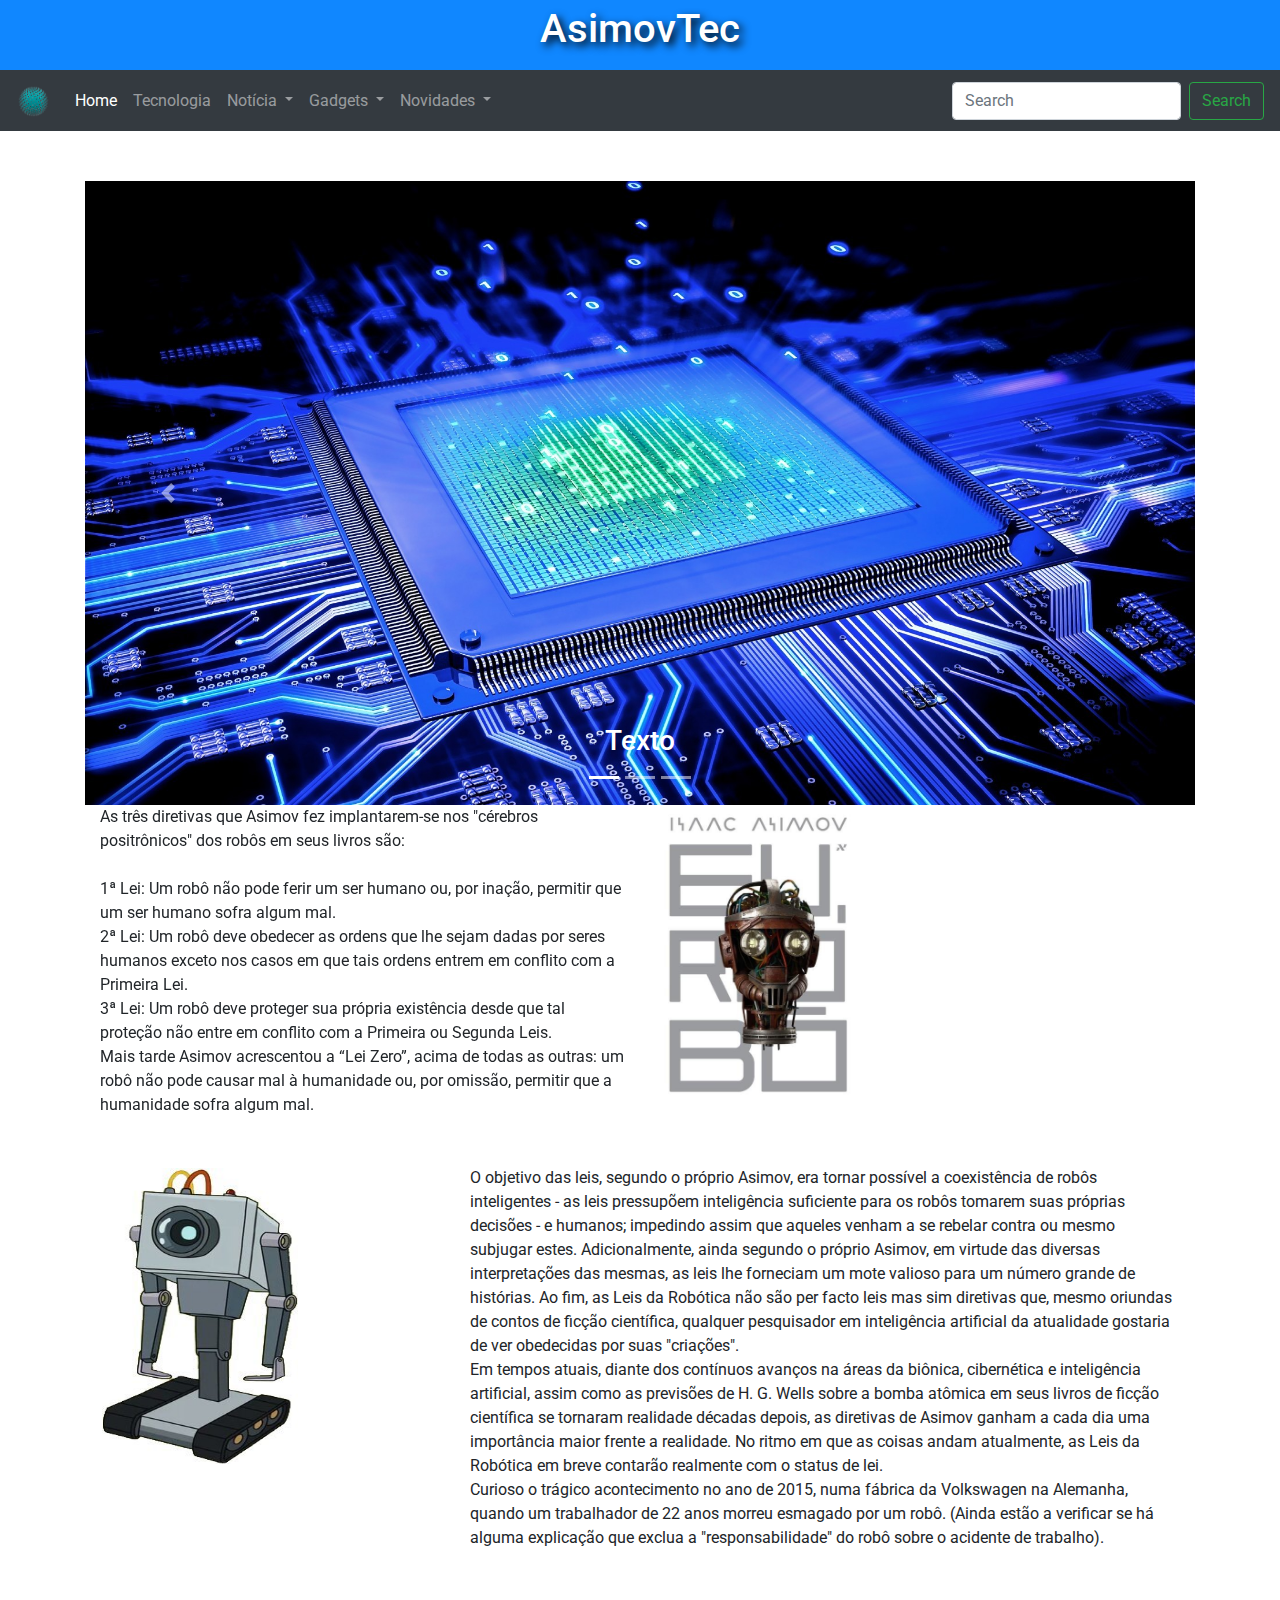
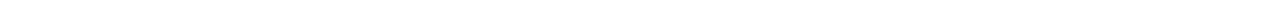
==== index.html @ 6440764f "Configuração do index" ====
<!doctype html>
<html lang="en">
  <head>
    <!-- Required meta tags -->
    <meta charset="utf-8">
    <meta name="viewport" content="width=device-width, initial-scale=1, shrink-to-fit=no">

    <!-- Bootstrap CSS -->
  <link rel="stylesheet" href="https://stackpath.bootstrapcdn.com/bootstrap/4.3.1/css/bootstrap.min.css" integrity="sha384-ggOyR0iXCbMQv3Xipma34MD+dH/1fQ784/j6cY/iJTQUOhcWr7x9JvoRxT2MZw1T" crossorigin="anonymous">
	<link rel="stylesheet" href="./css/style.css">
	<link href="https://fonts.googleapis.com/css?family=Roboto:400,700" rel="stylesheet">
	<title>AsimovTec- descubra todas as novidades sobre tecnologia e robotica</title>
  </head>
  <body>
  <div class="fluid">

	<header>
		<h1>AsimovTec</h1>
	</header>

	<nav class="navbar navbar-expand-lg navbar-dark bg-dark">
		<a class="navbar-brand" href="#"><img class="imgnav" src="./image/logo.png" alt="Logo do site em png"/></a>
		<button class="navbar-toggler" type="button" data-toggle="collapse" data-target="#navbarSupportedContent" aria-controls="navbarSupportedContent" aria-expanded="false" aria-label="Toggle navigation">
			<span class="navbar-toggler-icon"></span>
		</button>

		<div class="collapse navbar-collapse" id="navbarSupportedContent">
			<ul class="navbar-nav mr-auto">
				<li class="nav-item active">
					<a class="nav-link" href="index.html">Home <span class="sr-only">(current)</span></a>
				</li>
				<li class="nav-item">
					<a class="nav-link" href="#">Tecnologia</a>
				</li>
				<li class="nav-item dropdown">
					<a class="nav-link dropdown-toggle" href="#" id="navbarDropdown" role="button" data-toggle="dropdown" aria-haspopup="true" aria-expanded="false">
					Notícia
					</a>
					<div class="dropdown-menu" aria-labelledby="navbarDropdown">
						<a class="dropdown-item" href="#">Action</a>
						<a class="dropdown-item" href="#">Another action</a>
						<div class="dropdown-divider"></div>
						<a class="dropdown-item" href="#">Something else here</a>
					</div>
				</li>
				<li class="nav-item dropdown">
					<a class="nav-link dropdown-toggle" href="#" id="navbarDropdown" role="button" data-toggle="dropdown" aria-haspopup="true" aria-expanded="false">
					Gadgets
					</a>
					<div class="dropdown-menu" aria-labelledby="navbarDropdown">
						<a class="dropdown-item" href="#">Action</a>
						<a class="dropdown-item" href="#">Another action</a>
						<div class="dropdown-divider"></div>
						<a class="dropdown-item" href="#">Something else here</a>
					</div>
				</li>
				<li class="nav-item dropdown">
					<a class="nav-link dropdown-toggle" href="#" id="navbarDropdown" role="button" data-toggle="dropdown" aria-haspopup="true" aria-expanded="false">
					Novidades
					</a>
					<div class="dropdown-menu" aria-labelledby="navbarDropdown">
						<a class="dropdown-item" href="#">Action</a>
						<a class="dropdown-item" href="#">Another action</a>
						<div class="dropdown-divider"></div>
						<a class="dropdown-item" href="#">Something else here</a>
					</div>
				</li>
			</ul>
			<form class="form-inline my-2 my-lg-0">
				<input class="form-control mr-sm-2" type="search" placeholder="Search" aria-label="Search">
				<button class="btn btn-outline-success my-2 my-sm-0" type="submit">Search</button>
			</form>
		</div>
	</nav>

	<article class="container">

		<div id="carouselExampleIndicators" class="carousel slide" data-ride="carousel">
		  <ol class="carousel-indicators">
			<li data-target="#carouselExampleIndicators" data-slide-to="0" class="active"></li>
			<li data-target="#carouselExampleIndicators" data-slide-to="1"></li>
			<li data-target="#carouselExampleIndicators" data-slide-to="2"></li>
		  </ol>
		  <div class="carousel-inner">
			<div class="carousel-item active">
			  <img class="d-block w-100" src="./image/tecnologia.jpg" alt="Foto de uma CPU" id="teste"/>
				<div class="carousel-caption">
					<h3>Texto</h3>
			   </div>
			</div>
			<div class="carousel-item">
			  <img class="d-block w-100" src="./image/chappie.jpg" alt="Foto do filme Chappie" id="teste"/>
				<div class="carousel-caption">
					<h3>Texto</h3>
				</div>
			</div>
			<div class="carousel-item">
			  <img class="d-block w-100" src="./image/drone.jpg" alt="Foto de um Drone" id="teste"/>
				<div class="carousel-caption">
					<h3>Texto</h3>
				</div>
			</div>
		  </div>
		  <a class="carousel-control-prev" href="#carouselExampleIndicators" role="button" data-slide="prev">
			<span class="carousel-control-prev-icon" aria-hidden="true"></span>
			<span class="sr-only">Previous</span>
		  </a>
		  <a class="carousel-control-next" href="#carouselExampleIndicators" role="button" data-slide="next">
			<span class="carousel-control-next-icon" aria-hidden="true"></span>
			<span class="sr-only">Next</span>
		  </a>
		</div>
    <div class="container-fluid">
      <div class="row">
        <div class="col-md"><p>As três diretivas que Asimov fez implantarem-se nos "cérebros positrônicos" dos robôs em seus livros são:
          <br>
          <br>1ª Lei: Um robô não pode ferir um ser humano ou, por inação, permitir que um ser humano sofra algum mal.
          <br>2ª Lei: Um robô deve obedecer as ordens que lhe sejam dadas por seres humanos exceto nos casos em que tais ordens entrem em conflito com a Primeira Lei.
          <br>3ª Lei: Um robô deve proteger sua própria existência desde que tal proteção não entre em conflito com a Primeira ou Segunda Leis.
          <br>Mais tarde Asimov acrescentou a “Lei Zero”, acima de todas as outras: um robô não pode causar mal à humanidade ou, por omissão, permitir que a humanidade sofra algum mal.
      </p></div>
        <div class="col-md"><img class="img-fluid img" src="./image/irobot.jpg" alt="Livro do escritor Issac Asimov, Eu Robô"></div>
        <div class="w-100"></div>
        <hr>
        <div class="col-md"><img class="img-fluid img" src="./image/butterrobot.jpg" alt="Robô de passar manteiga seriado de animação Rick and Morty"></div>
          <div class="col-md-8"><p>O objetivo das leis, segundo o próprio Asimov, era tornar possível a coexistência de robôs inteligentes - as leis pressupõem inteligência suficiente para os robôs tomarem suas próprias decisões - e humanos; impedindo assim que aqueles venham a se rebelar contra ou mesmo subjugar estes. Adicionalmente, ainda segundo o próprio Asimov, em virtude das diversas interpretações das mesmas, as leis lhe forneciam um mote valioso para um número grande de histórias.
          Ao fim, as Leis da Robótica não são per facto leis mas sim diretivas que, mesmo oriundas de contos de ficção científica, qualquer pesquisador em inteligência artificial da atualidade gostaria de ver obedecidas por suas "criações".
          <br>
          Em tempos atuais, diante dos contínuos avanços na áreas da biônica, cibernética e inteligência artificial, assim como as previsões de H. G. Wells sobre a bomba atômica em seus livros de ficção científica se tornaram realidade décadas depois, as diretivas de Asimov ganham a cada dia uma importância maior frente a realidade. No ritmo em que as coisas andam atualmente, as Leis da Robótica em breve contarão realmente com o status de lei.
          <br>
          Curioso o trágico acontecimento no ano de 2015, numa fábrica da Volkswagen na Alemanha, quando um trabalhador de 22 anos morreu esmagado por um robô. (Ainda estão a verificar se há alguma explicação que exclua a "responsabilidade" do robô sobre o acidente de trabalho).</p></div>
      </div>
    </div>
	</article>
	</div>


    <!-- Optional JavaScript -->
    <!-- jQuery first, then Popper.js, then Bootstrap JS -->
    <script src="https://code.jquery.com/jquery-3.3.1.slim.min.js" integrity="sha384-q8i/X+965DzO0rT7abK41JStQIAqVgRVzpbzo5smXKp4YfRvH+8abtTE1Pi6jizo" crossorigin="anonymous"></script>
    <script src="https://cdnjs.cloudflare.com/ajax/libs/popper.js/1.14.7/umd/popper.min.js" integrity="sha384-UO2eT0CpHqdSJQ6hJty5KVphtPhzWj9WO1clHTMGa3JDZwrnQq4sF86dIHNDz0W1" crossorigin="anonymous"></script>
    <script src="https://stackpath.bootstrapcdn.com/bootstrap/4.3.1/js/bootstrap.min.js" integrity="sha384-JjSmVgyd0p3pXB1rRibZUAYoIIy6OrQ6VrjIEaFf/nJGzIxFDsf4x0xIM+B07jRM" crossorigin="anonymous"></script>
  </body>
</html>
---- css/style.css ----
body{
	font-family: 'Roboto', sans-serif;
}


header{
	background-color:#1087ff;
	width:100%;
	height:70px;
	text-align:center;
	padding: 5px;
}

article{
	float:top;
	padding-top:50px;
	padding-bottom:60px;
}

h1 {
	color:#fff;
	text-shadow: black 0.1em 0.1em 0.2em
}

.imgnav{
	width:35px;
	height:35px;
}


#teste{position:relative;top:0}
#teste:hover{top:-10px;box-shadow:0 4px 4px #999;
   transition: all .2s ease-in-out}

.img{
  width: 200px;
  height: 300px;
  padding: 2px;
}
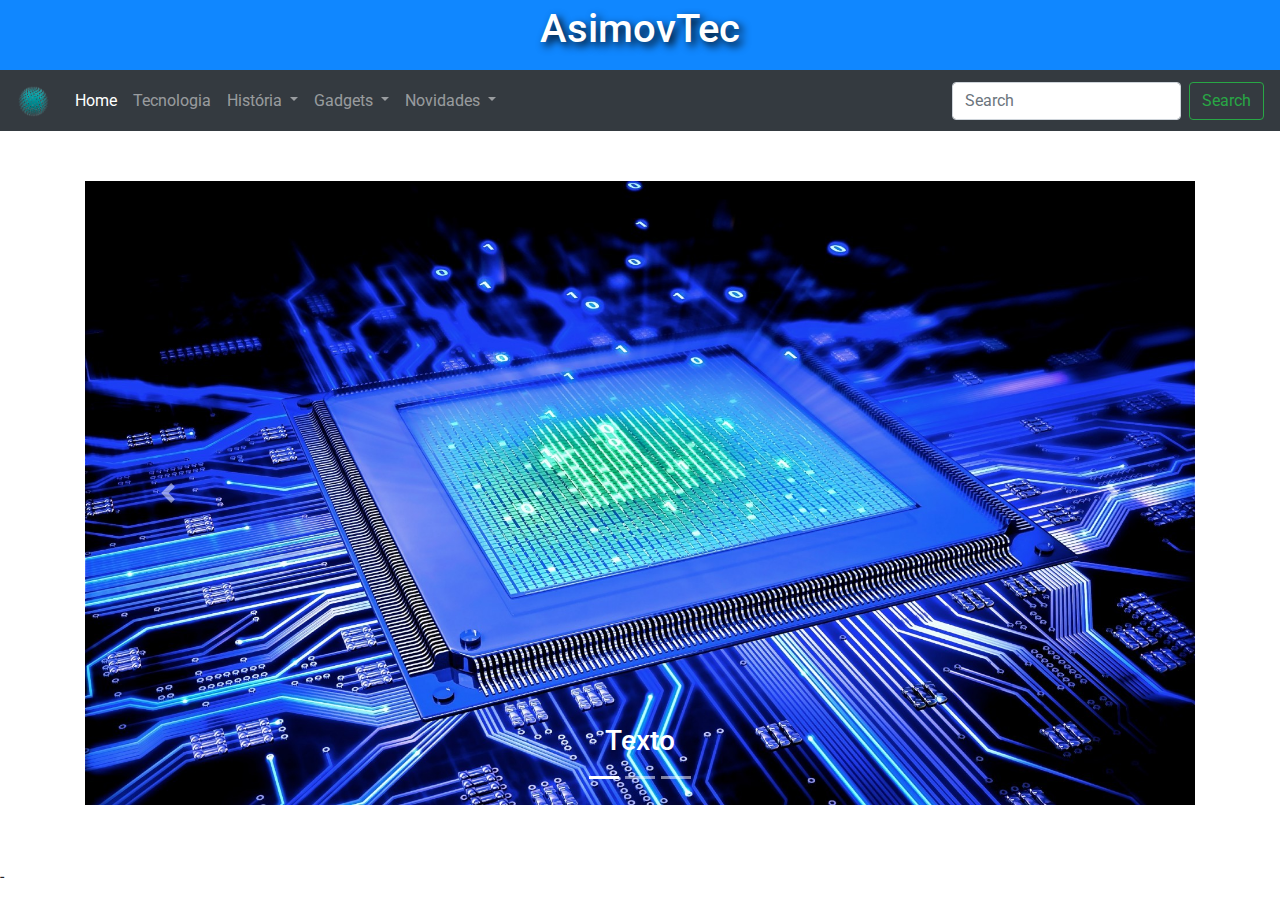
==== commit ee1bf4cb: "Criação origem_robotica.html e issac_asimov.html" ====
--- a/index.html
+++ b/index.html
@@ -15,11 +15,11 @@
   <div class="fluid">
 
 	<header>
-		<h1>AsimovTec</h1>
+		<h1 class="h1header">AsimovTec</h1>
 	</header>
 
 	<nav class="navbar navbar-expand-lg navbar-dark bg-dark">
-		<a class="navbar-brand" href="#"><img class="imgnav" src="./image/logo.png" alt="Logo do site em png"/></a>
+		<a class="navbar-brand" href="index.html"><img class="imgnav" src="../image/logo.png" alt="Logo do site em png"/></a>
 		<button class="navbar-toggler" type="button" data-toggle="collapse" data-target="#navbarSupportedContent" aria-controls="navbarSupportedContent" aria-expanded="false" aria-label="Toggle navigation">
 			<span class="navbar-toggler-icon"></span>
 		</button>
@@ -27,19 +27,18 @@
 		<div class="collapse navbar-collapse" id="navbarSupportedContent">
 			<ul class="navbar-nav mr-auto">
 				<li class="nav-item active">
-					<a class="nav-link" href="index.html">Home <span class="sr-only">(current)</span></a>
+					<a class="nav-link" href="index.html">Home<span class="sr-only">(current)</span></a>
 				</li>
 				<li class="nav-item">
 					<a class="nav-link" href="#">Tecnologia</a>
 				</li>
 				<li class="nav-item dropdown">
 					<a class="nav-link dropdown-toggle" href="#" id="navbarDropdown" role="button" data-toggle="dropdown" aria-haspopup="true" aria-expanded="false">
-					Notícia
+					História
 					</a>
 					<div class="dropdown-menu" aria-labelledby="navbarDropdown">
-						<a class="dropdown-item" href="#">Action</a>
-						<a class="dropdown-item" href="#">Another action</a>
-						<div class="dropdown-divider"></div>
+						<a class="dropdown-item" href="./historia/origem_robotica.html">Origem da Robótica</a>
+						<a class="dropdown-item" href="./historia/issac_asimov.html">Issac Asimov</a>
 						<a class="dropdown-item" href="#">Something else here</a>
 					</div>
 				</li>
@@ -110,27 +109,6 @@
 			<span class="sr-only">Next</span>
 		  </a>
 		</div>
-    <div class="container-fluid">
-      <div class="row">
-        <div class="col-md"><p>As três diretivas que Asimov fez implantarem-se nos "cérebros positrônicos" dos robôs em seus livros são:
-          <br>
-          <br>1ª Lei: Um robô não pode ferir um ser humano ou, por inação, permitir que um ser humano sofra algum mal.
-          <br>2ª Lei: Um robô deve obedecer as ordens que lhe sejam dadas por seres humanos exceto nos casos em que tais ordens entrem em conflito com a Primeira Lei.
-          <br>3ª Lei: Um robô deve proteger sua própria existência desde que tal proteção não entre em conflito com a Primeira ou Segunda Leis.
-          <br>Mais tarde Asimov acrescentou a “Lei Zero”, acima de todas as outras: um robô não pode causar mal à humanidade ou, por omissão, permitir que a humanidade sofra algum mal.
-      </p></div>
-        <div class="col-md"><img class="img-fluid img" src="./image/irobot.jpg" alt="Livro do escritor Issac Asimov, Eu Robô"></div>
-        <div class="w-100"></div>
-        <hr>
-        <div class="col-md"><img class="img-fluid img" src="./image/butterrobot.jpg" alt="Robô de passar manteiga seriado de animação Rick and Morty"></div>
-          <div class="col-md-8"><p>O objetivo das leis, segundo o próprio Asimov, era tornar possível a coexistência de robôs inteligentes - as leis pressupõem inteligência suficiente para os robôs tomarem suas próprias decisões - e humanos; impedindo assim que aqueles venham a se rebelar contra ou mesmo subjugar estes. Adicionalmente, ainda segundo o próprio Asimov, em virtude das diversas interpretações das mesmas, as leis lhe forneciam um mote valioso para um número grande de histórias.
-          Ao fim, as Leis da Robótica não são per facto leis mas sim diretivas que, mesmo oriundas de contos de ficção científica, qualquer pesquisador em inteligência artificial da atualidade gostaria de ver obedecidas por suas "criações".
-          <br>
-          Em tempos atuais, diante dos contínuos avanços na áreas da biônica, cibernética e inteligência artificial, assim como as previsões de H. G. Wells sobre a bomba atômica em seus livros de ficção científica se tornaram realidade décadas depois, as diretivas de Asimov ganham a cada dia uma importância maior frente a realidade. No ritmo em que as coisas andam atualmente, as Leis da Robótica em breve contarão realmente com o status de lei.
-          <br>
-          Curioso o trágico acontecimento no ano de 2015, numa fábrica da Volkswagen na Alemanha, quando um trabalhador de 22 anos morreu esmagado por um robô. (Ainda estão a verificar se há alguma explicação que exclua a "responsabilidade" do robô sobre o acidente de trabalho).</p></div>
-      </div>
-    </div>
 	</article>
 	</div>
 
@@ -139,6 +117,6 @@
     <!-- jQuery first, then Popper.js, then Bootstrap JS -->
     <script src="https://code.jquery.com/jquery-3.3.1.slim.min.js" integrity="sha384-q8i/X+965DzO0rT7abK41JStQIAqVgRVzpbzo5smXKp4YfRvH+8abtTE1Pi6jizo" crossorigin="anonymous"></script>
     <script src="https://cdnjs.cloudflare.com/ajax/libs/popper.js/1.14.7/umd/popper.min.js" integrity="sha384-UO2eT0CpHqdSJQ6hJty5KVphtPhzWj9WO1clHTMGa3JDZwrnQq4sF86dIHNDz0W1" crossorigin="anonymous"></script>
-    <script src="https://stackpath.bootstrapcdn.com/bootstrap/4.3.1/js/bootstrap.min.js" integrity="sha384-JjSmVgyd0p3pXB1rRibZUAYoIIy6OrQ6VrjIEaFf/nJGzIxFDsf4x0xIM+B07jRM" crossorigin="anonymous"></script>
+    <script src="https://stackpath.bootstrapcdn.com/bootstrap/4.3.1/js/bootstrap.min.js" integrity="sha384-JjSmVgyd0p3pXB1rRibZUAYoIIy6OrQ6VrjIEaFf/nJGzIxFDsf4x0xIM+B07jRM" crossorigin="anonymous"></script>-
   </body>
 </html>
--- a/css/style.css
+++ b/css/style.css
@@ -17,7 +17,7 @@
 	padding-bottom:60px;
 }
 
-h1 {
+.h1header {
 	color:#fff;
 	text-shadow: black 0.1em 0.1em 0.2em
 }
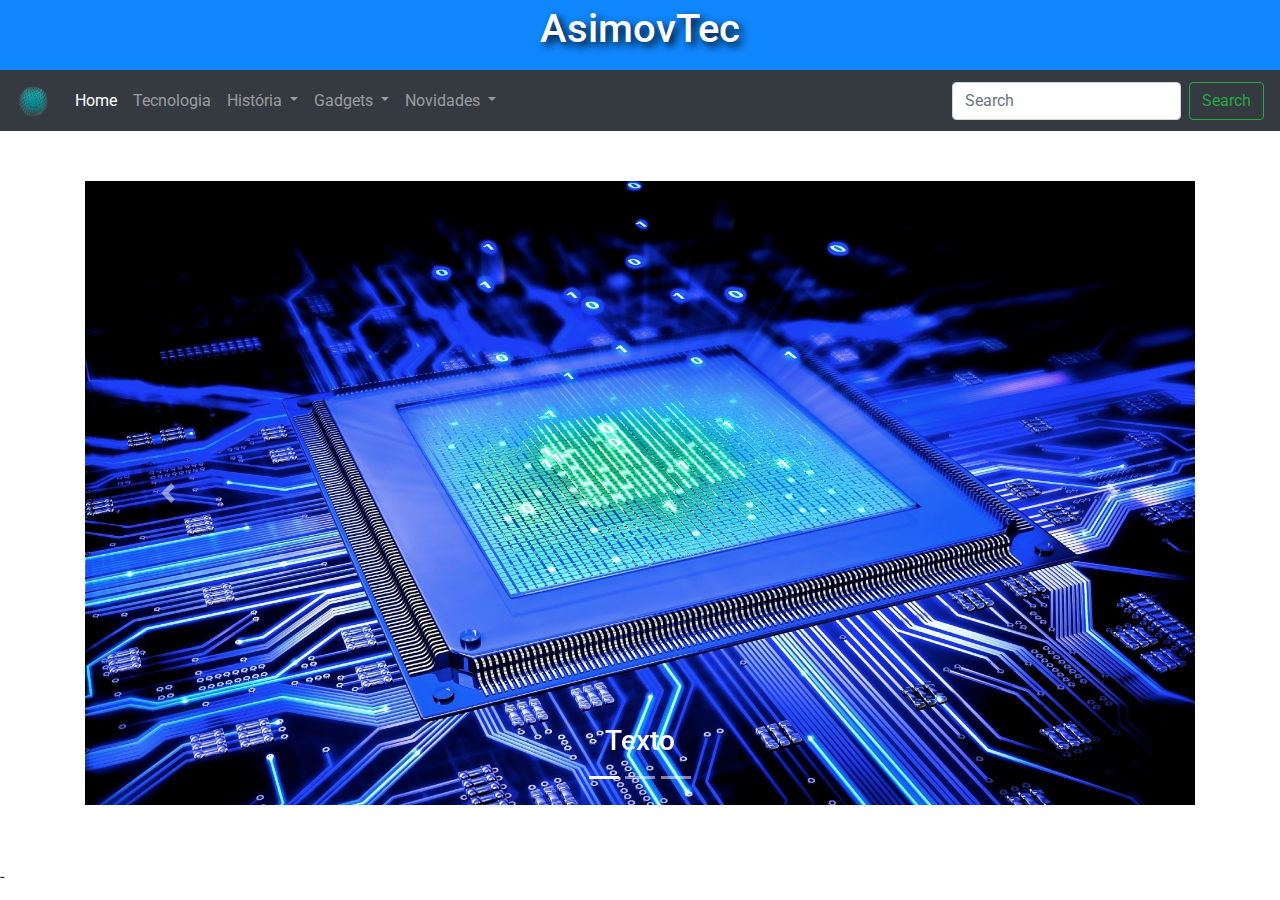
==== commit 4308ec28: "Adicionado jeff_bezos.html e alteração e adaptação de outras páginas" ====
--- a/index.html
+++ b/index.html
@@ -19,7 +19,7 @@
 	</header>
 
 	<nav class="navbar navbar-expand-lg navbar-dark bg-dark">
-		<a class="navbar-brand" href="index.html"><img class="imgnav" src="../image/logo.png" alt="Logo do site em png"/></a>
+		<a class="navbar-brand" href="index.html"><img class="imgnav" src="./image/logo.png" alt="Logo do site em png"/></a>
 		<button class="navbar-toggler" type="button" data-toggle="collapse" data-target="#navbarSupportedContent" aria-controls="navbarSupportedContent" aria-expanded="false" aria-label="Toggle navigation">
 			<span class="navbar-toggler-icon"></span>
 		</button>
@@ -38,8 +38,9 @@
 					</a>
 					<div class="dropdown-menu" aria-labelledby="navbarDropdown">
 						<a class="dropdown-item" href="./historia/origem_robotica.html">Origem da Robótica</a>
-						<a class="dropdown-item" href="./historia/issac_asimov.html">Issac Asimov</a>
-						<a class="dropdown-item" href="#">Something else here</a>
+						<a class="dropdown-item" href="./historia/issac_asimov.html">Isaac Asimov</a>
+						<a class="dropdown-item" href="./historia/elon_musk.html">Elon Musk</a>
+						<a class="dropdown-item" href="./historia/jeff_bezos.html">Jeff Bezos</a>
 					</div>
 				</li>
 				<li class="nav-item dropdown">
--- a/css/style.css
+++ b/css/style.css
@@ -15,6 +15,10 @@
 	float:top;
 	padding-top:50px;
 	padding-bottom:60px;
+}
+
+aside{
+	float:center;
 }
 
 .h1header {
